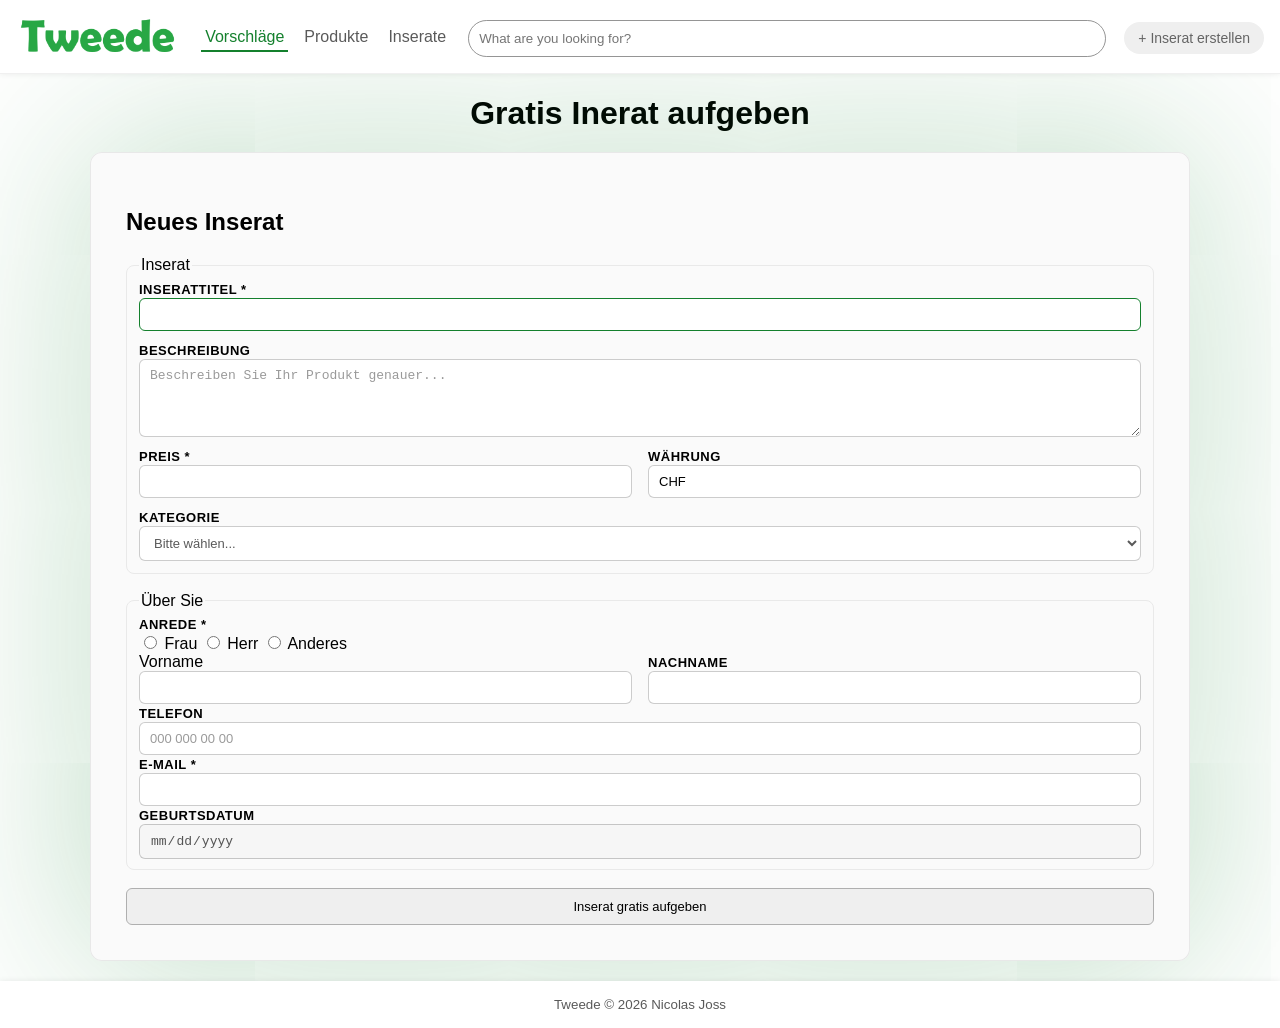
==== erstellen.html @ 3633fc30 "Add files via upload" ====
<!DOCTYPE html>
<html lang="de">

<head>
    <meta charset="UTF-8">
    <meta name="viewport" content="width=device-width, initial-scale=1.0">
    <meta name="description" content="Finde alles was du brauchst auf Tweede!">
    <meta name="author" content="Nicolas Joss">
    <link rel="icon" type="image/x-icon" href="assets/images/branding/TweedeFavicon3.png">

    <title>Tweede - Alles was du brauchst</title>
    <link rel="stylesheet" href="newstyle.css">
</head>

<body>
    <header>
        <a href="/"><img src="assets/images/branding/Tweede3.png" alt="logo" class="logo"></a>
        <nav class="page-selector">
            <ul>
                <li><a href="/" class="sel-under">Vorschläge</a></li>
                <li><a href="produkte.html" class="">Produkte</a></li>
                <li><a href="inserate.html" class="">Inserate</a></li>
            </ul>
        </nav>
        <input type="search" placeholder="What are you looking for?" id="searchbar" class="searchbar" required>
        <a href="erstellen.html"><button class="mainbutton btn2" id="create">+ Inserat erstellen</button></a>
    </header>

    <main style="justify-content: center; align-items: center;">
        <h1 class="create-title1">Gratis Inerat aufgeben</h1>
        <section class="create-form">
            <h2>Neues Inserat</h2>
            <form method="post" action="https://gibm.becknet.ch/formular/formular.php">
                <fieldset class="filter-group">
                    <legend>Inserat</legend>
                    <div>
                        <label for="titel" class="filter-title">Inserattitel *</label>
                        <br>
                        <input class="field-input" type="text" id="titel" name="titel" minlength="4" maxlength="50"
                            required autofocus>
                    </div>
                    <div>
                        <label for="beschreibung" class="filter-title">Beschreibung</label><br>
                        <textarea class="field-input" id="beschreibung" name="beschreibung" rows="4"
                            placeholder="Beschreiben Sie Ihr Produkt genauer..."></textarea>
                    </div>
                    <div style="display: flex; flex-direction: row; gap: 16px;">
                        <div style="width: 100%;">
                            <label for="preis" class="filter-title">Preis *</label>
                            <br>
                            <input class="field-input" type="number" name="preis" id="preis" max="10000" min="0"
                                step="0.01" required>
                        </div>
                        <div style="width: 100%;">
                            <label for="waehrung" class="filter-title">Währung</label>
                            <br>
                            <input class="field-input" type="text" id="waehrung" name="waehrung" value="CHF" readonly
                                size="5">
                        </div>
                    </div>


                    <div>
                        <label for="kategorie-auswahl" class="filter-title">Kategorie</label>
                        <select class="dropdown-select" name="kategorie" id="kategorie-auswahl">
                            <option value="">Bitte wählen...</option>
                            <option value="haushalt">Haushalt</option>
                            <option value="elektronik">Elektronik</option>
                            <option value="kleidung">Kleidung</option>
                        </select>
                    </div>
                </fieldset>
                <fieldset>
                    <legend>Über Sie</legend>
                    <div>
                        <label class="filter-title">Anrede *</label>
                        <br>
                        <input type="radio" name="anrede" id="frau" value="Frau" required>
                        <label for="frau">Frau</label>
                        <input type="radio" name="anrede" id="herr" value="Herr" required>
                        <label for="herr">Herr</label>
                        <input type="radio" name="anrede" id="anderes" value="Anderes" required>
                        <label for="anderes">Anderes</label>
                    </div>
                    <div style="display: flex; flex-direction: row; gap: 16px;">
                        <div style="width: 100%;">
                            <label for="vorname">Vorname</label>
                            <br>
                            <input class="field-input" type="text" id="vorname" name="vorname">
                        </div>
                        <div style="width: 100%;">
                            <label for="nachname" class="filter-title">Nachname</label>
                            <br>
                            <input class="field-input" type="text" id="nachname" name="nachname">
                        </div>
                    </div>
                    <div>
                        <label for="telefon" class="filter-title">Telefon</label>
                        <br>
                        <input class="field-input" type="tel" id="telefon" name="telefon"
                            pattern="07[5-9]\s\d{3}\s\d{2}\s\d{2}" placeholder="000 000 00 00" size="15">
                    </div>
                    <div>
                        <label for="mail" class="filter-title">E-Mail *</label>
                        <br>
                        <input class="field-input" type="email" id="mail" name="mail" required>
                    </div>
                    <div>
                        <label for="geburtsdatum" class="filter-title">Geburtsdatum</label>
                        <br>
                        <input class="field-input" type="date" id="geburtsdatum" name="geburtsdatum" disabled>
                    </div>
                </fieldset>

                <button class="filter-btn" type="submit">Inserat gratis aufgeben</button>
            </form>

        </section>
    </main>

    <footer>
        <small>Tweede © 2026 Nicolas Joss</small>
    </footer>
</body>

</html>
---- newstyle.css ----
:root {
    /*--main-color: #28a745;*/
    --main-color: #14802d; /* Für Barrierefreiheit dünkler */
    --main-color-transparent: rgb(from var(--main-color) r g b / 0.75);
    --textcolor1: rgba(0, 0, 0, 0.651);
    --textcolor2: rgba(0, 0, 0, 0.801);
    --element1-bg: #f7f7f7a9;
    --element1-bord: 1px solid rgba(0, 0, 0, 0.075);
    --header-height: 74px;
    --border-rad: 100px;
    --content-padding: 20px;
    font-family: 'Segoe UI', Tahoma, Geneva, Verdana, sans-serif;
}

* {
    box-sizing: border-box;
}


html,
body {
    display: flex;
    flex-direction: column;
    margin: 0;
    height: 100%;
}

button {
    cursor: pointer;
    white-space: nowrap;
}

section {
    padding: 20px;
}

/* Website Structure */


header {
    height: var(--header-height);
    position: fixed;
    top: 0;
    left: 0;
    right: 0;

    border-bottom: 1px solid rgba(0, 0, 0, 0.06);
    background-color: rgba(255, 255, 255, 0.95);
    backdrop-filter: blur(12px);
    box-shadow: 0 0 6px rgba(0, 0, 0, 0.075);

    padding: 16px;
    align-items: center;

    column-gap: 18px;
    row-gap: 12px;

    z-index: 100;

    display: grid;
    /* display zu grid ändern */
    grid-template-columns: fit-content(100px) fit-content(100px) 1fr fit-content(80px);
    /* die vier spalten */
    grid-template-areas:
        /* Die Bereiche festlegen */
        "logo nav search create";


    .logo {
        height: 40px;
        padding: 2px 8px 2px 4px;
        grid-area: logo;
    }

    .page-selector {
        display: flex;
        height: fit-content;
        width: fit-content;
        margin: 0;
        padding: 0;
        gap: 12px;

        grid-area: nav;

        ul {
            list-style: none;
            margin: 0;
            padding: 0;
            display: flex;
            gap: 12px;
        }

        a {
            display: flex;
            white-space: nowrap;

            text-decoration: none;
            padding: 4px;
            color: var(--textcolor1);
            font-weight: 500;
        }

        .sel-under {
            border-bottom: 2px solid var(--main-color);
            color: var(--main-color) !important;
        }
    }


    .searchbar {
        height: fit-content;
        width: 100%;
        padding: 10px;
        border-radius: var(--border-rad);
        border: 1px solid rgba(94, 94, 94, 0.658);
        outline: none;
        transition: border-color 0.2s ease;
        background: transparent;

        grid-area: search;

        &:focus {
            border-color: var(--main-color);
            box-shadow: 0 0 0 1px var(--main-color);
        }
    }

}




main {
    display: flex;
    flex-direction: column;
    margin-top: var(--header-height);
    flex: 1 0 auto;


    .sugg-sec {
        display: flex;
        flex-direction: column;
        gap: 10px;

        h2 {
            font-size: 24px;
            font-weight: 500;
            color: var(--text2);
            margin: 0;
        }

        .sug-ins-carou {
            display: flex;
            flex-direction: row;
            width: 100%;
            overflow-x: auto;
            gap: 18px;


            .sug-ins-card {
                display: flex;
                flex-direction: column;
                width: fit-content;
                height: fit-content;
                flex: 0 0 auto;
                border-radius: 10px;
                overflow: hidden;
                /*box-shadow: 0 0 16px rgba(0, 0, 0, 0.144);*/
                /*border: 1px solid rgba(0, 0, 0, 0.116);*/
                cursor: pointer;

                .sug-ins-image {
                    width: clamp(285px, 24vw, 440px);
                    aspect-ratio: 16 / 8;
                    object-fit: cover;
                    border-radius: 10px;
                }

                .ins-text {
                    display: flex;
                    justify-content: space-between;
                }


            }
        }

        .sug-prd-carou {
            display: flex;
            flex-direction: row;
            width: 100%;
            overflow-x: auto;
            gap: 18px;
            overflow-y: visible;


            .sug-prd-card {
                display: flex;
                flex-direction: column;
                width: 260px;
                height: fit-content;
                flex: 0 0 auto;
                border-radius: 6px;
                cursor: pointer;
                align-items: center;
                padding: 10px;
                box-shadow: 0 0 6px rgba(0, 0, 0, 0.144);
                border: 1px solid rgba(0, 0, 0, 0.2);

                &:hover {
                    background-color: rgba(0, 0, 0, 0.04);
                }

                &:hover img {
                    transform: scale(1.1);
                }

                .sug-prd-image {
                    width: 100%;
                    height: 200px;
                    max-height: 100%;
                    padding: 30px;
                    object-fit: contain;
                    border-radius: 10px;
                    transition: 0.2s;
                }

                .prd-info {
                    display: flex;
                    flex-direction: row;
                    height: fit-content;
                    padding: 8px;
                    width: 100%;

                    .prd-text {
                        display: flex;
                        flex-direction: column;
                        width: 100%;
                        font-size: 18px;
                        font-weight: 600;

                        em {
                            font-size: 15px;
                            color: var(--text1);
                            font-weight: 400;
                        }
                    }
                }
            }
        }
    }



    .prd-grid {
        display: grid;
        grid-template-columns: repeat(auto-fill, minmax(240px, 1fr));
        gap: 20px;
        padding: 20px;
        width: 100%;


        .prd-card {
            display: flex;
            flex-direction: column;
            width: 100%;
            height: 100%;
            flex: 0 0 auto;
            align-items: center;
            border-radius: 6px;
            padding: 10px;
            box-shadow: 0 0 6px rgba(0, 0, 0, 0.1);
            border: 1px solid rgba(0, 0, 0, 0.2);
            cursor: pointer;

            &:hover {
                background-color: rgba(0, 0, 0, 0.04);
            }

            &:hover img {
                transform: scale(1.1);
            }

            .prd-image {
                width: 100%;
                height: 180px;
                max-height: 100%;
                padding: 30px;
                object-fit: contain;
                border-radius: 10px;
                transition: 0.2s;
            }


            .prd-info {
                display: flex;
                flex-direction: row;
                height: fit-content;
                padding: 8px;
                width: 100%;

                .prd-text {
                    display: flex;
                    flex-direction: column;
                    width: 100%;
                    font-size: 18px;

                    em {
                        font-size: 15px;
                        color: var(--text1);
                    }
                }
            }

        }
    }



    .ins-grid {
        display: grid !important;
        grid-template-columns: repeat(auto-fill, minmax(270px, 1fr));
        gap: 20px;
        padding: 0;
        width: 100%;
        height: fit-content;
        flex: 1;


        h2 {
            font-size: 24px;
            font-weight: 500;
            color: var(--text2);
            margin: 0;
        }


        .ins-card {
            display: flex;
            flex-direction: column;
            width: 100%;
            height: 100%;
            flex: 0 0 auto;
            border-radius: 10px;
            overflow: hidden;
            /*box-shadow: 0 0 16px rgba(0, 0, 0, 0.144);*/
            /*border: 1px solid rgba(0, 0, 0, 0.116);*/

            cursor: pointer;


            img {
                width: 100%;
                aspect-ratio: 16 / 8;
                object-fit: cover;
                border-radius: 10px;
            }

            .ins-info {
                padding: 4px;
                display: flex;
                flex-direction: row;

                .ins-text {
                    display: flex;
                    flex-direction: column;
                    justify-content: space-between;
                    width: 100%;
                    font-size: 18px;

                    strong {
                        font-size: 22px;
                        font-weight: 500;
                    }
                }
            }
        }

    }


    .create-title1 {text-align: center; margin-bottom: 0;}

    .create-form {
        padding: 35px;
        margin: 20px;
        width: 100%;
        max-width: 1100px;
        background: var(--element1-bg);
        box-shadow: 0 0 200px rgb(from var(--main-color) r g b / 0.3);
        border-radius: 12px;
        border: var(--element1-bord);

        form {
            display: flex;
            flex-direction: column;
            gap: 18px;

            fieldset {
                margin: 0;
                border-radius: 8px;
                border: 1px solid rgb(233, 233, 233);
            }

            .filter-btn {
                border: 1px solid rgb(175, 175, 175);
                
                &:hover {
                    background-color: var(--main-color);
                    border: 1px solid transparent;
                    color: white;
                }
            }
        }
    }




}


a {
    text-decoration: none;
    color: unset;
}


footer {
    display: flex;
    padding: 16px;
    box-shadow: 0 0 6px rgba(0, 0, 0, 0.075);
    color: var(--textcolor1);
    align-items: center;
    justify-content: center;
    z-index: 100;
    background-color: white;
}





/* BUTTONS */

.mainbutton {
    display: flex;
    white-space: nowrap;
    /*verhindet zeilenumbruch*/

    border: none;
    padding: 8px 14px 8px 14px;
    height: fit-content;
    width: fit-content;
}

.btn1 {
    background-color: var(--main-color);
    color: white;
    border-radius: 6px;
    font-size: 14px;

    &:hover {
        background-color: var(--main-color-transparent);
    }
}

.btn2 {
    color: rgba(0, 0, 0, 0.582);
    border-radius: var(--border-rad);
    font-size: 14px;

    &:hover {
        background-color: var(--main-color);
        color: white;
    }
}





/* ELEMENTS BY ID */


#video-player-betrug {
    border-radius: 8px;
    max-width: 100%;
}

#create {
    grid-area: create;
}






/* BREAKPOINTS */

@media (max-width: 1000px) {

    :root {
        --header-height: 130px !important;
    }

    header {

        grid-template-columns: fit-content(100px) fit-content(100px) 1fr fit-content(80px);
        /* die drei spalten */
        grid-template-rows: fit-content(50px) fit-content(50px);
        grid-template-areas:
            /* Die Bereiche festlegen */
            "logo nav nav create"
            "search search search search";
    }
}

@media (max-width: 650px) {

    :root {
        --header-height: 180px !important;
    }

    header {
        grid-template-columns: 1fr fit-content(100px);
        grid-template-rows: fit-content(50px) fit-content(50px);
        grid-template-areas:
            /* Die Bereiche festlegen */
            "logo create"
            "nav nav"
            "search search";

        nav {
            width: 100% !important;

            ul {
                width: 100% !important;
                justify-content: space-evenly;
                gap: 0 !important;

                li {
                    display: flex;
                    width: 100% !important;
                    justify-content: center;

                    a {
                        width: 100%;
                        justify-content: center;
                    }
                }
            }
        }

        #create {
            font-size: smaller;
            padding: 8px 11px;
        }

        .logo {
            height: 36px;
        }

    }

    .cat-filter-sec {
        max-width: 100% !important;
        display: grid !important;
        grid-template-columns: repeat(auto-fit, minmax(140px, 1fr)) !important;
    }

    .content-layout-1 {
        grid-template-columns: 100% !important;
        grid-template-rows: 1fr fit-content(100px);
        grid-template-areas:
            "filter-panel"
            "grid";

        .ins-grid {
            width: 100% !important;
            grid-area: grid;
        }

        aside {
            width: 100% !important;
            left: 5px;
            right: 5px;
            grid-area: filter-panel;
            position: static !important;

            form {
                display: flex;
                flex-direction: row;
                gap: 12px;
                overflow-x: scroll;

                .filter-group {
                    width: fit-content;
                    min-width: 160px;
                    border-bottom: none;
                }
            }
        }
    }
}









/* Aside Filter Panel */


/*filter tags*/

.cat-filter-sec {
    display: flex;
    gap: 8px;
    padding-bottom: 0;
}

.tag-checkbox {
    position: absolute;
    opacity: 0;
    width: 0;
    height: 0;
}

.filter-tag {
    display: inline-flex;
    align-items: center;
    justify-content: center;
    gap: 8px;
    padding: 8px 14px;
    border: 1px solid #ccc;
    border-radius: 20px;
    /* Macht das Tag rund */
    background-color: #f5f5f5;
    cursor: pointer;
    font-size: 14px;
    text-align: center;
    user-select: none;
    transition: all 0.2s ease;

    .remove-x {
        /* 3. Das "X" im normalen Zustand verstecken */
        display: none;
        font-weight: bold;
    }

    &:has(.tag-checkbox:checked) {
        /* Wenn die Checkbox aktiv ist -> Hintergrund färben */
        background-color: var(--main-color);
        color: white;
        border-color: var(--main-color);
    }

    .tag-checkbox:checked~.remove-x {
        /* Wenn die Checkbox aktiv ist -> das "X" einblenden */
        display: inline-block;
    }

    &:hover {
        border-color: #aaa;
    }

    .filter-tag:has(.tag-checkbox:checked):hover {
        background-color: var(--main-color-dark);
    }
}


/* Filter Panel */

.content-layout-1 {
    display: grid !important;
    grid-template-columns: 1fr fit-content(100px);
    gap: 20px;
    padding: var(--content-padding) 30px;

    aside {
        position: sticky;
        top: calc(var(--header-height) + var(--content-padding));
        height: fit-content;
        width: 300px;
        padding: 20px;
        background-color: var(--element1-bg);
        border: var(--element1-bord);
        border-radius: 8px;
        z-index: 1;
    }
}

.content-layout-1 aside h3 {
    font-size: 20px;
    font-weight: 600;
    color: var(--text2);
    margin: 0 0 16px 0;
}

.filter-group {
    display: flex;
    flex-direction: column;
    gap: 10px;
    margin-bottom: 12px;
    padding-bottom: 12px;
    border-bottom: 1px solid rgba(0, 0, 0, 0.1);
}


.filter-title {
    font-size: 13px;
    font-weight: 600;
    color: var(--text2);
    text-transform: uppercase;
    letter-spacing: 0.5px;
}


.field-input {
    display: flex;
    gap: 8px;
    flex: 1;
    padding: 8px 10px;
    border: 1px solid rgba(0, 0, 0, 0.2);
    border-radius: 6px;
    font-size: 13px;
    outline: none;
    transition: border-color 0.2s ease;
    width: 100%;
    max-width: 100%;

    &:focus {
        border-color: var(--main-color);
    }
}

.field-input::placeholder {
    color: rgba(0, 0, 0, 0.4);
}

.field-inputs {
    display: flex;
    flex-direction: row;
    gap: 8px;
}

.filter-options {
    display: flex;
    flex-direction: column;
    gap: 8px;
    width: 100%;
}

.filter-checkbox-label {
    display: flex;
    align-items: center;
    gap: 8px;
    cursor: pointer;
    user-select: none;
    font-size: 14px;
    color: var(--textcolor1);
    transition: color 0.2s ease;

    &:hover {
        color: var(--text2);
    }
}

.filter-checkbox {
    width: 18px;
    height: 18px;
    cursor: pointer;
    accent-color: var(--main-color);
}

.dropdown-select {
    padding: 8px 10px;
    border: 1px solid rgba(0, 0, 0, 0.2);
    border-radius: 6px;
    font-size: 13px;
    background-color: white;
    color: var(--textcolor1);
    cursor: pointer;
    outline: none;
    transition: border-color 0.2s ease;
    width: 100%;

    &:focus {
        border-color: var(--main-color);
    }
}

.filter-btn-parent {
    display: flex;
    flex-direction: column;
    gap: 6px;
}

.filter-btn {
    width: 100%;
    padding: 10px;

    border-radius: 6px;
    font-size: 13px;
    font-weight: 500;
    cursor: pointer;
    transition: all 0.2s ease;
}

.filter-reset {
    background-color: white;
    color: var(--textcolor1);
    border: 1px solid var(--textcolor1);

    &:hover {
        background-color: var(--element1-bg);
        color: var(--text2);
    }
}

.filter-apply {
    background-color: white;
    color: var(--main-color);
    border: 1px solid var(--main-color);

    &:hover {
        background-color: var(--main-color);
        color: white;
    }
}
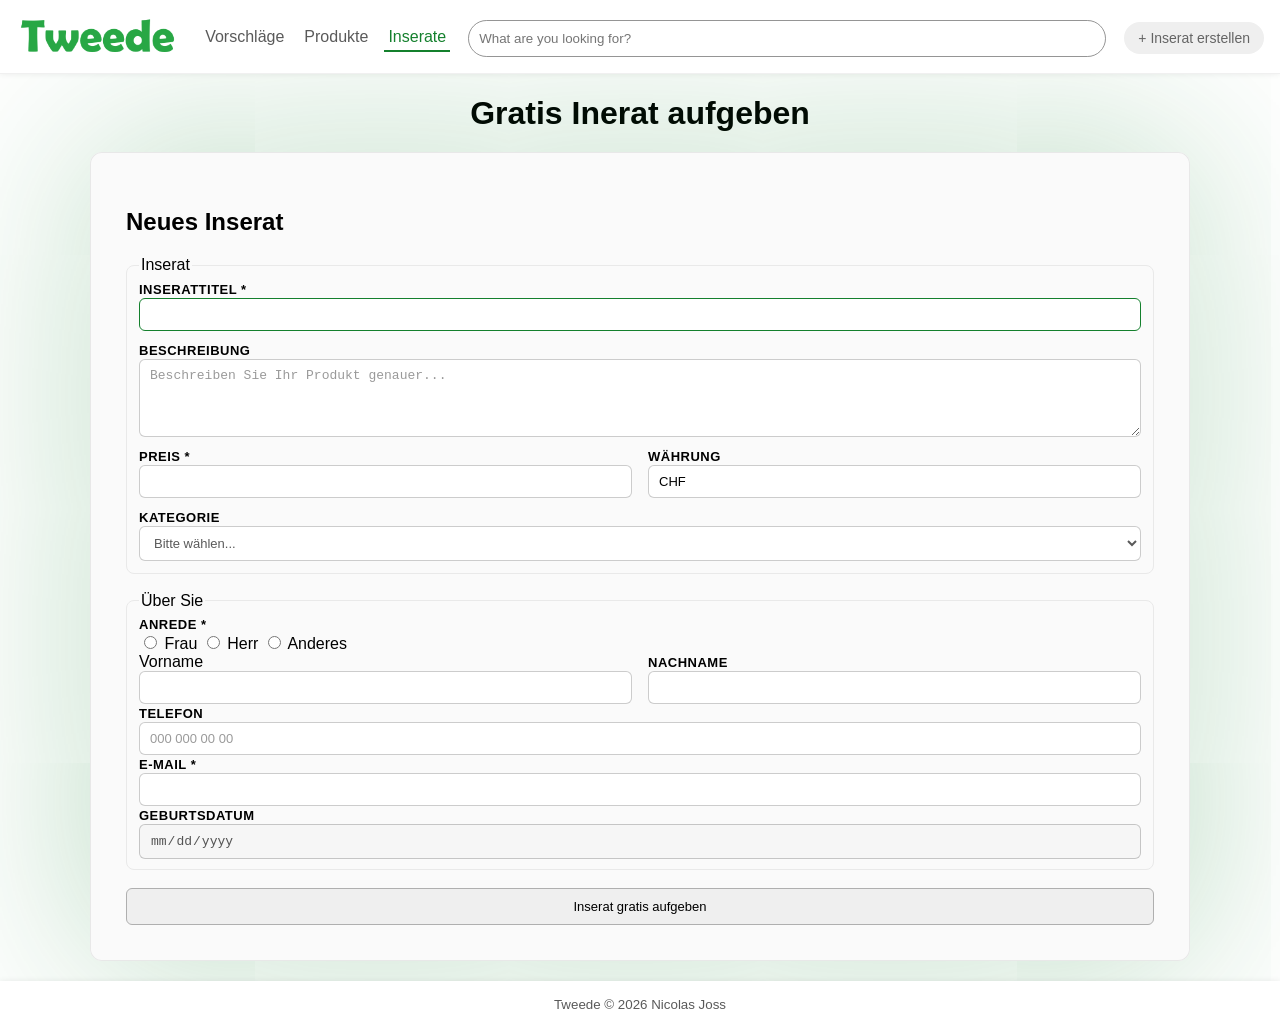
==== commit 5551fda5: "Initial commit" ====
--- a/erstellen.html
+++ b/erstellen.html
@@ -17,9 +17,9 @@
         <a href="/"><img src="assets/images/branding/Tweede3.png" alt="logo" class="logo"></a>
         <nav class="page-selector">
             <ul>
-                <li><a href="/" class="sel-under">Vorschläge</a></li>
+                <li><a href="/" class="">Vorschläge</a></li>
                 <li><a href="produkte.html" class="">Produkte</a></li>
-                <li><a href="inserate.html" class="">Inserate</a></li>
+                <li><a href="inserate.html" class="sel-under">Inserate</a></li>
             </ul>
         </nav>
         <input type="search" placeholder="What are you looking for?" id="searchbar" class="searchbar" required>
--- a/newstyle.css
+++ b/newstyle.css
@@ -1,836 +1,840 @@
-:root {
-    /*--main-color: #28a745;*/
-    --main-color: #14802d; /* Für Barrierefreiheit dünkler */
-    --main-color-transparent: rgb(from var(--main-color) r g b / 0.75);
-    --textcolor1: rgba(0, 0, 0, 0.651);
-    --textcolor2: rgba(0, 0, 0, 0.801);
-    --element1-bg: #f7f7f7a9;
-    --element1-bord: 1px solid rgba(0, 0, 0, 0.075);
-    --header-height: 74px;
-    --border-rad: 100px;
-    --content-padding: 20px;
-    font-family: 'Segoe UI', Tahoma, Geneva, Verdana, sans-serif;
-}
-
-* {
-    box-sizing: border-box;
-}
-
-
-html,
-body {
-    display: flex;
-    flex-direction: column;
-    margin: 0;
-    height: 100%;
-}
-
-button {
-    cursor: pointer;
-    white-space: nowrap;
-}
-
-section {
-    padding: 20px;
-}
-
-/* Website Structure */
-
-
-header {
-    height: var(--header-height);
-    position: fixed;
-    top: 0;
-    left: 0;
-    right: 0;
-
-    border-bottom: 1px solid rgba(0, 0, 0, 0.06);
-    background-color: rgba(255, 255, 255, 0.95);
-    backdrop-filter: blur(12px);
-    box-shadow: 0 0 6px rgba(0, 0, 0, 0.075);
-
-    padding: 16px;
-    align-items: center;
-
-    column-gap: 18px;
-    row-gap: 12px;
-
-    z-index: 100;
-
-    display: grid;
-    /* display zu grid ändern */
-    grid-template-columns: fit-content(100px) fit-content(100px) 1fr fit-content(80px);
-    /* die vier spalten */
-    grid-template-areas:
-        /* Die Bereiche festlegen */
-        "logo nav search create";
-
-
-    .logo {
-        height: 40px;
-        padding: 2px 8px 2px 4px;
-        grid-area: logo;
-    }
-
-    .page-selector {
-        display: flex;
-        height: fit-content;
-        width: fit-content;
-        margin: 0;
-        padding: 0;
-        gap: 12px;
-
-        grid-area: nav;
-
-        ul {
-            list-style: none;
-            margin: 0;
-            padding: 0;
-            display: flex;
-            gap: 12px;
-        }
-
-        a {
-            display: flex;
-            white-space: nowrap;
-
-            text-decoration: none;
-            padding: 4px;
-            color: var(--textcolor1);
-            font-weight: 500;
-        }
-
-        .sel-under {
-            border-bottom: 2px solid var(--main-color);
-            color: var(--main-color) !important;
-        }
-    }
-
-
-    .searchbar {
-        height: fit-content;
-        width: 100%;
-        padding: 10px;
-        border-radius: var(--border-rad);
-        border: 1px solid rgba(94, 94, 94, 0.658);
-        outline: none;
-        transition: border-color 0.2s ease;
-        background: transparent;
-
-        grid-area: search;
-
-        &:focus {
-            border-color: var(--main-color);
-            box-shadow: 0 0 0 1px var(--main-color);
-        }
-    }
-
-}
-
-
-
-
-main {
-    display: flex;
-    flex-direction: column;
-    margin-top: var(--header-height);
-    flex: 1 0 auto;
-
-
-    .sugg-sec {
-        display: flex;
-        flex-direction: column;
-        gap: 10px;
-
-        h2 {
-            font-size: 24px;
-            font-weight: 500;
-            color: var(--text2);
-            margin: 0;
-        }
-
-        .sug-ins-carou {
-            display: flex;
-            flex-direction: row;
-            width: 100%;
-            overflow-x: auto;
-            gap: 18px;
-
-
-            .sug-ins-card {
-                display: flex;
-                flex-direction: column;
-                width: fit-content;
-                height: fit-content;
-                flex: 0 0 auto;
-                border-radius: 10px;
-                overflow: hidden;
-                /*box-shadow: 0 0 16px rgba(0, 0, 0, 0.144);*/
-                /*border: 1px solid rgba(0, 0, 0, 0.116);*/
-                cursor: pointer;
-
-                .sug-ins-image {
-                    width: clamp(285px, 24vw, 440px);
-                    aspect-ratio: 16 / 8;
-                    object-fit: cover;
-                    border-radius: 10px;
-                }
-
-                .ins-text {
-                    display: flex;
-                    justify-content: space-between;
-                }
-
-
-            }
-        }
-
-        .sug-prd-carou {
-            display: flex;
-            flex-direction: row;
-            width: 100%;
-            overflow-x: auto;
-            gap: 18px;
-            overflow-y: visible;
-
-
-            .sug-prd-card {
-                display: flex;
-                flex-direction: column;
-                width: 260px;
-                height: fit-content;
-                flex: 0 0 auto;
-                border-radius: 6px;
-                cursor: pointer;
-                align-items: center;
-                padding: 10px;
-                box-shadow: 0 0 6px rgba(0, 0, 0, 0.144);
-                border: 1px solid rgba(0, 0, 0, 0.2);
-
-                &:hover {
-                    background-color: rgba(0, 0, 0, 0.04);
-                }
-
-                &:hover img {
-                    transform: scale(1.1);
-                }
-
-                .sug-prd-image {
-                    width: 100%;
-                    height: 200px;
-                    max-height: 100%;
-                    padding: 30px;
-                    object-fit: contain;
-                    border-radius: 10px;
-                    transition: 0.2s;
-                }
-
-                .prd-info {
-                    display: flex;
-                    flex-direction: row;
-                    height: fit-content;
-                    padding: 8px;
-                    width: 100%;
-
-                    .prd-text {
-                        display: flex;
-                        flex-direction: column;
-                        width: 100%;
-                        font-size: 18px;
-                        font-weight: 600;
-
-                        em {
-                            font-size: 15px;
-                            color: var(--text1);
-                            font-weight: 400;
-                        }
-                    }
-                }
-            }
-        }
-    }
-
-
-
-    .prd-grid {
-        display: grid;
-        grid-template-columns: repeat(auto-fill, minmax(240px, 1fr));
-        gap: 20px;
-        padding: 20px;
-        width: 100%;
-
-
-        .prd-card {
-            display: flex;
-            flex-direction: column;
-            width: 100%;
-            height: 100%;
-            flex: 0 0 auto;
-            align-items: center;
-            border-radius: 6px;
-            padding: 10px;
-            box-shadow: 0 0 6px rgba(0, 0, 0, 0.1);
-            border: 1px solid rgba(0, 0, 0, 0.2);
-            cursor: pointer;
-
-            &:hover {
-                background-color: rgba(0, 0, 0, 0.04);
-            }
-
-            &:hover img {
-                transform: scale(1.1);
-            }
-
-            .prd-image {
-                width: 100%;
-                height: 180px;
-                max-height: 100%;
-                padding: 30px;
-                object-fit: contain;
-                border-radius: 10px;
-                transition: 0.2s;
-            }
-
-
-            .prd-info {
-                display: flex;
-                flex-direction: row;
-                height: fit-content;
-                padding: 8px;
-                width: 100%;
-
-                .prd-text {
-                    display: flex;
-                    flex-direction: column;
-                    width: 100%;
-                    font-size: 18px;
-
-                    em {
-                        font-size: 15px;
-                        color: var(--text1);
-                    }
-                }
-            }
-
-        }
-    }
-
-
-
-    .ins-grid {
-        display: grid !important;
-        grid-template-columns: repeat(auto-fill, minmax(270px, 1fr));
-        gap: 20px;
-        padding: 0;
-        width: 100%;
-        height: fit-content;
-        flex: 1;
-
-
-        h2 {
-            font-size: 24px;
-            font-weight: 500;
-            color: var(--text2);
-            margin: 0;
-        }
-
-
-        .ins-card {
-            display: flex;
-            flex-direction: column;
-            width: 100%;
-            height: 100%;
-            flex: 0 0 auto;
-            border-radius: 10px;
-            overflow: hidden;
-            /*box-shadow: 0 0 16px rgba(0, 0, 0, 0.144);*/
-            /*border: 1px solid rgba(0, 0, 0, 0.116);*/
-
-            cursor: pointer;
-
-
-            img {
-                width: 100%;
-                aspect-ratio: 16 / 8;
-                object-fit: cover;
-                border-radius: 10px;
-            }
-
-            .ins-info {
-                padding: 4px;
-                display: flex;
-                flex-direction: row;
-
-                .ins-text {
-                    display: flex;
-                    flex-direction: column;
-                    justify-content: space-between;
-                    width: 100%;
-                    font-size: 18px;
-
-                    strong {
-                        font-size: 22px;
-                        font-weight: 500;
-                    }
-                }
-            }
-        }
-
-    }
-
-
-    .create-title1 {text-align: center; margin-bottom: 0;}
-
-    .create-form {
-        padding: 35px;
-        margin: 20px;
-        width: 100%;
-        max-width: 1100px;
-        background: var(--element1-bg);
-        box-shadow: 0 0 200px rgb(from var(--main-color) r g b / 0.3);
-        border-radius: 12px;
-        border: var(--element1-bord);
-
-        form {
-            display: flex;
-            flex-direction: column;
-            gap: 18px;
-
-            fieldset {
-                margin: 0;
-                border-radius: 8px;
-                border: 1px solid rgb(233, 233, 233);
-            }
-
-            .filter-btn {
-                border: 1px solid rgb(175, 175, 175);
-                
-                &:hover {
-                    background-color: var(--main-color);
-                    border: 1px solid transparent;
-                    color: white;
-                }
-            }
-        }
-    }
-
-
-
-
-}
-
-
-a {
-    text-decoration: none;
-    color: unset;
-}
-
-
-footer {
-    display: flex;
-    padding: 16px;
-    box-shadow: 0 0 6px rgba(0, 0, 0, 0.075);
-    color: var(--textcolor1);
-    align-items: center;
-    justify-content: center;
-    z-index: 100;
-    background-color: white;
-}
-
-
-
-
-
-/* BUTTONS */
-
-.mainbutton {
-    display: flex;
-    white-space: nowrap;
-    /*verhindet zeilenumbruch*/
-
-    border: none;
-    padding: 8px 14px 8px 14px;
-    height: fit-content;
-    width: fit-content;
-}
-
-.btn1 {
-    background-color: var(--main-color);
-    color: white;
-    border-radius: 6px;
-    font-size: 14px;
-
-    &:hover {
-        background-color: var(--main-color-transparent);
-    }
-}
-
-.btn2 {
-    color: rgba(0, 0, 0, 0.582);
-    border-radius: var(--border-rad);
-    font-size: 14px;
-
-    &:hover {
-        background-color: var(--main-color);
-        color: white;
-    }
-}
-
-
-
-
-
-/* ELEMENTS BY ID */
-
-
-#video-player-betrug {
-    border-radius: 8px;
-    max-width: 100%;
-}
-
-#create {
-    grid-area: create;
-}
-
-
-
-
-
-
-/* BREAKPOINTS */
-
-@media (max-width: 1000px) {
-
-    :root {
-        --header-height: 130px !important;
-    }
-
-    header {
-
-        grid-template-columns: fit-content(100px) fit-content(100px) 1fr fit-content(80px);
-        /* die drei spalten */
-        grid-template-rows: fit-content(50px) fit-content(50px);
-        grid-template-areas:
-            /* Die Bereiche festlegen */
-            "logo nav nav create"
-            "search search search search";
-    }
-}
-
-@media (max-width: 650px) {
-
-    :root {
-        --header-height: 180px !important;
-    }
-
-    header {
-        grid-template-columns: 1fr fit-content(100px);
-        grid-template-rows: fit-content(50px) fit-content(50px);
-        grid-template-areas:
-            /* Die Bereiche festlegen */
-            "logo create"
-            "nav nav"
-            "search search";
-
-        nav {
-            width: 100% !important;
-
-            ul {
-                width: 100% !important;
-                justify-content: space-evenly;
-                gap: 0 !important;
-
-                li {
-                    display: flex;
-                    width: 100% !important;
-                    justify-content: center;
-
-                    a {
-                        width: 100%;
-                        justify-content: center;
-                    }
-                }
-            }
-        }
-
-        #create {
-            font-size: smaller;
-            padding: 8px 11px;
-        }
-
-        .logo {
-            height: 36px;
-        }
-
-    }
-
-    .cat-filter-sec {
-        max-width: 100% !important;
-        display: grid !important;
-        grid-template-columns: repeat(auto-fit, minmax(140px, 1fr)) !important;
-    }
-
-    .content-layout-1 {
-        grid-template-columns: 100% !important;
-        grid-template-rows: 1fr fit-content(100px);
-        grid-template-areas:
-            "filter-panel"
-            "grid";
-
-        .ins-grid {
-            width: 100% !important;
-            grid-area: grid;
-        }
-
-        aside {
-            width: 100% !important;
-            left: 5px;
-            right: 5px;
-            grid-area: filter-panel;
-            position: static !important;
-
-            form {
-                display: flex;
-                flex-direction: row;
-                gap: 12px;
-                overflow-x: scroll;
-
-                .filter-group {
-                    width: fit-content;
-                    min-width: 160px;
-                    border-bottom: none;
-                }
-            }
-        }
-    }
-}
-
-
-
-
-
-
-
-
-
-/* Aside Filter Panel */
-
-
-/*filter tags*/
-
-.cat-filter-sec {
-    display: flex;
-    gap: 8px;
-    padding-bottom: 0;
-}
-
-.tag-checkbox {
-    position: absolute;
-    opacity: 0;
-    width: 0;
-    height: 0;
-}
-
-.filter-tag {
-    display: inline-flex;
-    align-items: center;
-    justify-content: center;
-    gap: 8px;
-    padding: 8px 14px;
-    border: 1px solid #ccc;
-    border-radius: 20px;
-    /* Macht das Tag rund */
-    background-color: #f5f5f5;
-    cursor: pointer;
-    font-size: 14px;
-    text-align: center;
-    user-select: none;
-    transition: all 0.2s ease;
-
-    .remove-x {
-        /* 3. Das "X" im normalen Zustand verstecken */
-        display: none;
-        font-weight: bold;
-    }
-
-    &:has(.tag-checkbox:checked) {
-        /* Wenn die Checkbox aktiv ist -> Hintergrund färben */
-        background-color: var(--main-color);
-        color: white;
-        border-color: var(--main-color);
-    }
-
-    .tag-checkbox:checked~.remove-x {
-        /* Wenn die Checkbox aktiv ist -> das "X" einblenden */
-        display: inline-block;
-    }
-
-    &:hover {
-        border-color: #aaa;
-    }
-
-    .filter-tag:has(.tag-checkbox:checked):hover {
-        background-color: var(--main-color-dark);
-    }
-}
-
-
-/* Filter Panel */
-
-.content-layout-1 {
-    display: grid !important;
-    grid-template-columns: 1fr fit-content(100px);
-    gap: 20px;
-    padding: var(--content-padding) 30px;
-
-    aside {
-        position: sticky;
-        top: calc(var(--header-height) + var(--content-padding));
-        height: fit-content;
-        width: 300px;
-        padding: 20px;
-        background-color: var(--element1-bg);
-        border: var(--element1-bord);
-        border-radius: 8px;
-        z-index: 1;
-    }
-}
-
-.content-layout-1 aside h3 {
-    font-size: 20px;
-    font-weight: 600;
-    color: var(--text2);
-    margin: 0 0 16px 0;
-}
-
-.filter-group {
-    display: flex;
-    flex-direction: column;
-    gap: 10px;
-    margin-bottom: 12px;
-    padding-bottom: 12px;
-    border-bottom: 1px solid rgba(0, 0, 0, 0.1);
-}
-
-
-.filter-title {
-    font-size: 13px;
-    font-weight: 600;
-    color: var(--text2);
-    text-transform: uppercase;
-    letter-spacing: 0.5px;
-}
-
-
-.field-input {
-    display: flex;
-    gap: 8px;
-    flex: 1;
-    padding: 8px 10px;
-    border: 1px solid rgba(0, 0, 0, 0.2);
-    border-radius: 6px;
-    font-size: 13px;
-    outline: none;
-    transition: border-color 0.2s ease;
-    width: 100%;
-    max-width: 100%;
-
-    &:focus {
-        border-color: var(--main-color);
-    }
-}
-
-.field-input::placeholder {
-    color: rgba(0, 0, 0, 0.4);
-}
-
-.field-inputs {
-    display: flex;
-    flex-direction: row;
-    gap: 8px;
-}
-
-.filter-options {
-    display: flex;
-    flex-direction: column;
-    gap: 8px;
-    width: 100%;
-}
-
-.filter-checkbox-label {
-    display: flex;
-    align-items: center;
-    gap: 8px;
-    cursor: pointer;
-    user-select: none;
-    font-size: 14px;
-    color: var(--textcolor1);
-    transition: color 0.2s ease;
-
-    &:hover {
-        color: var(--text2);
-    }
-}
-
-.filter-checkbox {
-    width: 18px;
-    height: 18px;
-    cursor: pointer;
-    accent-color: var(--main-color);
-}
-
-.dropdown-select {
-    padding: 8px 10px;
-    border: 1px solid rgba(0, 0, 0, 0.2);
-    border-radius: 6px;
-    font-size: 13px;
-    background-color: white;
-    color: var(--textcolor1);
-    cursor: pointer;
-    outline: none;
-    transition: border-color 0.2s ease;
-    width: 100%;
-
-    &:focus {
-        border-color: var(--main-color);
-    }
-}
-
-.filter-btn-parent {
-    display: flex;
-    flex-direction: column;
-    gap: 6px;
-}
-
-.filter-btn {
-    width: 100%;
-    padding: 10px;
-
-    border-radius: 6px;
-    font-size: 13px;
-    font-weight: 500;
-    cursor: pointer;
-    transition: all 0.2s ease;
-}
-
-.filter-reset {
-    background-color: white;
-    color: var(--textcolor1);
-    border: 1px solid var(--textcolor1);
-
-    &:hover {
-        background-color: var(--element1-bg);
-        color: var(--text2);
-    }
-}
-
-.filter-apply {
-    background-color: white;
-    color: var(--main-color);
-    border: 1px solid var(--main-color);
-
-    &:hover {
-        background-color: var(--main-color);
-        color: white;
-    }
+:root {
+    /*--main-color: #28a745;*/
+    --main-color: #14802d; /* Für Barrierefreiheit dünkler */
+    --main-color-transparent: rgb(from var(--main-color) r g b / 0.75);
+    --textcolor1: rgba(0, 0, 0, 0.651);
+    --textcolor2: rgba(0, 0, 0, 0.801);
+    --element1-bg: #f7f7f7a9;
+    --element1-bord: 1px solid rgba(0, 0, 0, 0.075);
+    --header-height: 74px;
+    --border-rad: 100px;
+    --content-padding: 20px;
+    font-family: 'Segoe UI', Tahoma, Geneva, Verdana, sans-serif;
+}
+
+* {
+    box-sizing: border-box;
+}
+
+
+html,
+body {
+    display: flex;
+    flex-direction: column;
+    margin: 0;
+    height: 100%;
+}
+
+button {
+    cursor: pointer;
+    white-space: nowrap;
+}
+
+section {
+    padding: 20px;
+}
+
+/* Website Structure */
+
+
+header {
+    height: var(--header-height);
+    position: fixed;
+    top: 0;
+    left: 0;
+    right: 0;
+
+    border-bottom: 1px solid rgba(0, 0, 0, 0.06);
+    background-color: rgba(255, 255, 255, 0.95);
+    backdrop-filter: blur(12px);
+    box-shadow: 0 0 6px rgba(0, 0, 0, 0.075);
+
+    padding: 16px;
+    align-items: center;
+
+    column-gap: 18px;
+    row-gap: 12px;
+
+    z-index: 100;
+
+    display: grid;
+    /* display zu grid ändern */
+    grid-template-columns: fit-content(100px) fit-content(100px) 1fr fit-content(80px);
+    /* die vier spalten */
+    grid-template-areas:
+        /* Die Bereiche festlegen */
+        "logo nav search create";
+
+
+    .logo {
+        height: 40px;
+        padding: 2px 8px 2px 4px;
+        grid-area: logo;
+    }
+
+    .page-selector {
+        display: flex;
+        height: fit-content;
+        width: fit-content;
+        margin: 0;
+        padding: 0;
+        gap: 12px;
+
+        grid-area: nav;
+
+        ul {
+            list-style: none;
+            margin: 0;
+            padding: 0;
+            display: flex;
+            gap: 12px;
+        }
+
+        a {
+            display: flex;
+            white-space: nowrap;
+
+            text-decoration: none;
+            padding: 4px;
+            color: var(--textcolor1);
+            font-weight: 500;
+        }
+
+        .sel-under {
+            border-bottom: 2px solid var(--main-color);
+            color: var(--main-color) !important;
+        }
+    }
+
+
+    .searchbar {
+        height: fit-content;
+        width: 100%;
+        padding: 10px;
+        border-radius: var(--border-rad);
+        border: 1px solid rgba(94, 94, 94, 0.658);
+        outline: none;
+        transition: border-color 0.2s ease;
+        background: transparent;
+
+        grid-area: search;
+
+        &:focus {
+            border-color: var(--main-color);
+            box-shadow: 0 0 0 1px var(--main-color);
+        }
+    }
+
+}
+
+
+
+
+main {
+    display: flex;
+    flex-direction: column;
+    margin-top: var(--header-height);
+    flex: 1 0 auto;
+
+
+    .sugg-sec {
+        display: flex;
+        flex-direction: column;
+        gap: 10px;
+
+        h2 {
+            font-size: 24px;
+            font-weight: 500;
+            color: var(--text2);
+            margin: 0;
+        }
+
+        .sug-ins-carou {
+            display: flex;
+            flex-direction: row;
+            width: 100%;
+            overflow-x: auto;
+            gap: 18px;
+
+
+            .sug-ins-card {
+                display: flex;
+                flex-direction: column;
+                width: fit-content;
+                height: fit-content;
+                flex: 0 0 auto;
+                border-radius: 10px;
+                overflow: hidden;
+                /*box-shadow: 0 0 16px rgba(0, 0, 0, 0.144);*/
+                /*border: 1px solid rgba(0, 0, 0, 0.116);*/
+                cursor: pointer;
+
+                .sug-ins-image {
+                    width: clamp(285px, 24vw, 440px);
+                    aspect-ratio: 16 / 8;
+                    object-fit: cover;
+                    border-radius: 10px;
+                }
+
+                .ins-text {
+                    display: flex;
+                    justify-content: space-between;
+                }
+
+
+            }
+        }
+
+        .sug-prd-carou {
+            display: flex;
+            flex-direction: row;
+            width: 100%;
+            overflow-x: auto;
+            gap: 18px;
+            overflow-y: visible;
+
+
+            .sug-prd-card {
+                display: flex;
+                flex-direction: column;
+                width: 260px;
+                height: fit-content;
+                flex: 0 0 auto;
+                border-radius: 6px;
+                cursor: pointer;
+                align-items: center;
+                padding: 10px;
+                box-shadow: 0 0 6px rgba(0, 0, 0, 0.144);
+                border: 1px solid rgba(0, 0, 0, 0.2);
+
+                &:hover {
+                    background-color: rgba(0, 0, 0, 0.04);
+                }
+
+                &:hover img {
+                    transform: scale(1.1);
+                }
+
+                .sug-prd-image {
+                    width: 100%;
+                    height: 200px;
+                    max-height: 100%;
+                    padding: 30px;
+                    object-fit: contain;
+                    border-radius: 10px;
+                    transition: 0.2s;
+                }
+
+                .prd-info {
+                    display: flex;
+                    flex-direction: row;
+                    height: fit-content;
+                    padding: 8px;
+                    width: 100%;
+
+                    .prd-text {
+                        display: flex;
+                        flex-direction: column;
+                        width: 100%;
+                        font-size: 18px;
+                        font-weight: 600;
+
+                        em {
+                            font-size: 15px;
+                            color: var(--text1);
+                            font-weight: 400;
+                        }
+                    }
+                }
+            }
+        }
+    }
+
+
+
+    .prd-grid {
+        display: grid;
+        grid-template-columns: repeat(auto-fill, minmax(240px, 1fr));
+        gap: 20px;
+        padding: 20px;
+        width: 100%;
+
+
+        .prd-card {
+            display: flex;
+            flex-direction: column;
+            width: 100%;
+            height: 100%;
+            flex: 0 0 auto;
+            align-items: center;
+            border-radius: 6px;
+            padding: 10px;
+            box-shadow: 0 0 6px rgba(0, 0, 0, 0.1);
+            border: 1px solid rgba(0, 0, 0, 0.2);
+            cursor: pointer;
+
+            &:hover {
+                background-color: rgba(0, 0, 0, 0.04);
+            }
+
+            &:hover img {
+                transform: scale(1.1);
+            }
+
+            .prd-image {
+                width: 100%;
+                height: 180px;
+                max-height: 100%;
+                padding: 30px;
+                object-fit: contain;
+                border-radius: 10px;
+                transition: 0.2s;
+            }
+
+
+            .prd-info {
+                display: flex;
+                flex-direction: row;
+                height: fit-content;
+                padding: 8px;
+                width: 100%;
+
+                .prd-text {
+                    display: flex;
+                    flex-direction: column;
+                    width: 100%;
+                    font-size: 18px;
+
+                    em {
+                        font-size: 15px;
+                        color: var(--text1);
+                    }
+                }
+            }
+
+        }
+    }
+
+
+
+    .ins-grid {
+        display: grid !important;
+        grid-template-columns: repeat(auto-fill, minmax(270px, 1fr));
+        gap: 20px;
+        padding: 0;
+        width: 100%;
+        height: fit-content;
+        flex: 1;
+
+
+        h2 {
+            font-size: 24px;
+            font-weight: 500;
+            color: var(--text2);
+            margin: 0;
+        }
+
+
+        .ins-card {
+            display: flex;
+            flex-direction: column;
+            width: 100%;
+            height: 100%;
+            flex: 0 0 auto;
+            border-radius: 10px;
+            overflow: hidden;
+            /*box-shadow: 0 0 16px rgba(0, 0, 0, 0.144);*/
+            /*border: 1px solid rgba(0, 0, 0, 0.116);*/
+
+            cursor: pointer;
+
+
+            img {
+                width: 100%;
+                aspect-ratio: 16 / 8;
+                object-fit: cover;
+                border-radius: 10px;
+            }
+
+            .ins-info {
+                padding: 4px;
+                display: flex;
+                flex-direction: row;
+
+                .ins-text {
+                    display: flex;
+                    flex-direction: column;
+                    justify-content: space-between;
+                    width: 100%;
+                    font-size: 18px;
+
+                    strong {
+                        font-size: 22px;
+                        font-weight: 500;
+                    }
+                }
+            }
+        }
+
+    }
+
+
+    .create-title1 {text-align: center; margin-bottom: 0;}
+
+    .create-form {
+        padding: 35px;
+        margin: 20px;
+        width: 100%;
+        max-width: 1100px;
+        background: var(--element1-bg);
+        box-shadow: 0 0 200px rgb(from var(--main-color) r g b / 0.3);
+        border-radius: 12px;
+        border: var(--element1-bord);
+
+        form {
+            display: flex;
+            flex-direction: column;
+            gap: 18px;
+
+            fieldset {
+                margin: 0;
+                border-radius: 8px;
+                border: 1px solid rgb(233, 233, 233);
+            }
+
+            .filter-btn {
+                border: 1px solid rgb(175, 175, 175);
+                
+                &:hover {
+                    background-color: var(--main-color);
+                    border: 1px solid transparent;
+                    color: white;
+                }
+            }
+        }
+    }
+
+
+
+
+}
+
+
+a {
+    text-decoration: none;
+    color: unset;
+}
+
+
+footer {
+    display: flex;
+    padding: 16px;
+    box-shadow: 0 0 6px rgba(0, 0, 0, 0.075);
+    color: var(--textcolor1);
+    align-items: center;
+    justify-content: center;
+    z-index: 100;
+    background-color: white;
+}
+
+
+
+
+
+/* BUTTONS */
+
+.mainbutton {
+    display: flex;
+    white-space: nowrap;
+    /*verhindet zeilenumbruch*/
+
+    border: none;
+    padding: 8px 14px 8px 14px;
+    height: fit-content;
+    width: fit-content;
+}
+
+.btn1 {
+    background-color: var(--main-color);
+    color: white;
+    border-radius: 6px;
+    font-size: 14px;
+
+    &:hover {
+        background-color: var(--main-color-transparent);
+    }
+}
+
+.btn2 {
+    color: rgba(0, 0, 0, 0.582);
+    border-radius: var(--border-rad);
+    font-size: 14px;
+
+    &:hover {
+        background-color: var(--main-color);
+        color: white;
+    }
+}
+
+
+
+
+
+/* ELEMENTS BY ID */
+
+
+#video-player-betrug {
+    border-radius: 8px;
+    max-width: 100%;
+}
+
+#create {
+    grid-area: create;
+}
+
+#beschreibung {
+    resize: vertical;
+    min-height: 50px;
+}
+
+
+
+
+
+/* BREAKPOINTS */
+
+@media (max-width: 1000px) {
+
+    :root {
+        --header-height: 130px !important;
+    }
+
+    header {
+
+        grid-template-columns: fit-content(100px) fit-content(100px) 1fr fit-content(80px);
+        /* die drei spalten */
+        grid-template-rows: fit-content(50px) fit-content(50px);
+        grid-template-areas:
+            /* Die Bereiche festlegen */
+            "logo nav nav create"
+            "search search search search";
+    }
+}
+
+@media (max-width: 650px) {
+
+    :root {
+        --header-height: 180px !important;
+    }
+
+    header {
+        grid-template-columns: 1fr fit-content(100px);
+        grid-template-rows: fit-content(50px) fit-content(50px);
+        grid-template-areas:
+            /* Die Bereiche festlegen */
+            "logo create"
+            "nav nav"
+            "search search";
+
+        nav {
+            width: 100% !important;
+
+            ul {
+                width: 100% !important;
+                justify-content: space-evenly;
+                gap: 0 !important;
+
+                li {
+                    display: flex;
+                    width: 100% !important;
+                    justify-content: center;
+
+                    a {
+                        width: 100%;
+                        justify-content: center;
+                    }
+                }
+            }
+        }
+
+        #create {
+            font-size: smaller;
+            padding: 8px 11px;
+        }
+
+        .logo {
+            height: 36px;
+        }
+
+    }
+
+    .cat-filter-sec {
+        max-width: 100% !important;
+        display: grid !important;
+        grid-template-columns: repeat(auto-fit, minmax(140px, 1fr)) !important;
+    }
+
+    .content-layout-1 {
+        grid-template-columns: 100% !important;
+        grid-template-rows: 1fr fit-content(100px);
+        grid-template-areas:
+            "filter-panel"
+            "grid";
+
+        .ins-grid {
+            width: 100% !important;
+            grid-area: grid;
+        }
+
+        aside {
+            width: 100% !important;
+            left: 5px;
+            right: 5px;
+            grid-area: filter-panel;
+            position: static !important;
+
+            form {
+                display: flex;
+                flex-direction: row;
+                gap: 12px;
+                overflow-x: scroll;
+
+                .filter-group {
+                    width: fit-content;
+                    min-width: 160px;
+                    border-bottom: none;
+                }
+            }
+        }
+    }
+}
+
+
+
+
+
+
+
+
+
+/* Aside Filter Panel */
+
+
+/*filter tags*/
+
+.cat-filter-sec {
+    display: flex;
+    gap: 8px;
+    padding-bottom: 0;
+}
+
+.tag-checkbox {
+    position: absolute;
+    opacity: 0;
+    width: 0;
+    height: 0;
+}
+
+.filter-tag {
+    display: inline-flex;
+    align-items: center;
+    justify-content: center;
+    gap: 8px;
+    padding: 8px 14px;
+    border: 1px solid #ccc;
+    border-radius: 20px;
+    /* Macht das Tag rund */
+    background-color: #f5f5f5;
+    cursor: pointer;
+    font-size: 14px;
+    text-align: center;
+    user-select: none;
+    transition: all 0.2s ease;
+
+    .remove-x {
+        /* 3. Das "X" im normalen Zustand verstecken */
+        display: none;
+        font-weight: bold;
+    }
+
+    &:has(.tag-checkbox:checked) {
+        /* Wenn die Checkbox aktiv ist -> Hintergrund färben */
+        background-color: var(--main-color);
+        color: white;
+        border-color: var(--main-color);
+    }
+
+    .tag-checkbox:checked~.remove-x {
+        /* Wenn die Checkbox aktiv ist -> das "X" einblenden */
+        display: inline-block;
+    }
+
+    &:hover {
+        border-color: #aaa;
+    }
+
+    .filter-tag:has(.tag-checkbox:checked):hover {
+        background-color: var(--main-color-dark);
+    }
+}
+
+
+/* Filter Panel */
+
+.content-layout-1 {
+    display: grid !important;
+    grid-template-columns: 1fr fit-content(100px);
+    gap: 20px;
+    padding: var(--content-padding) 30px;
+
+    aside {
+        position: sticky;
+        top: calc(var(--header-height) + var(--content-padding));
+        height: fit-content;
+        width: 300px;
+        padding: 20px;
+        background-color: var(--element1-bg);
+        border: var(--element1-bord);
+        border-radius: 8px;
+        z-index: 1;
+    }
+}
+
+.content-layout-1 aside h3 {
+    font-size: 20px;
+    font-weight: 600;
+    color: var(--text2);
+    margin: 0 0 16px 0;
+}
+
+.filter-group {
+    display: flex;
+    flex-direction: column;
+    gap: 10px;
+    margin-bottom: 12px;
+    padding-bottom: 12px;
+    border-bottom: 1px solid rgba(0, 0, 0, 0.1);
+}
+
+
+.filter-title {
+    font-size: 13px;
+    font-weight: 600;
+    color: var(--text2);
+    text-transform: uppercase;
+    letter-spacing: 0.5px;
+}
+
+
+.field-input {
+    display: flex;
+    gap: 8px;
+    flex: 1;
+    padding: 8px 10px;
+    border: 1px solid rgba(0, 0, 0, 0.2);
+    border-radius: 6px;
+    font-size: 13px;
+    outline: none;
+    transition: border-color 0.2s ease;
+    width: 100%;
+    max-width: 100%;
+
+    &:focus {
+        border-color: var(--main-color);
+    }
+}
+
+.field-input::placeholder {
+    color: rgba(0, 0, 0, 0.4);
+}
+
+.field-inputs {
+    display: flex;
+    flex-direction: row;
+    gap: 8px;
+}
+
+.filter-options {
+    display: flex;
+    flex-direction: column;
+    gap: 8px;
+    width: 100%;
+}
+
+.filter-checkbox-label {
+    display: flex;
+    align-items: center;
+    gap: 8px;
+    cursor: pointer;
+    user-select: none;
+    font-size: 14px;
+    color: var(--textcolor1);
+    transition: color 0.2s ease;
+
+    &:hover {
+        color: var(--text2);
+    }
+}
+
+.filter-checkbox {
+    width: 18px;
+    height: 18px;
+    cursor: pointer;
+    accent-color: var(--main-color);
+}
+
+.dropdown-select {
+    padding: 8px 10px;
+    border: 1px solid rgba(0, 0, 0, 0.2);
+    border-radius: 6px;
+    font-size: 13px;
+    background-color: white;
+    color: var(--textcolor1);
+    cursor: pointer;
+    outline: none;
+    transition: border-color 0.2s ease;
+    width: 100%;
+
+    &:focus {
+        border-color: var(--main-color);
+    }
+}
+
+.filter-btn-parent {
+    display: flex;
+    flex-direction: column;
+    gap: 6px;
+}
+
+.filter-btn {
+    width: 100%;
+    padding: 10px;
+
+    border-radius: 6px;
+    font-size: 13px;
+    font-weight: 500;
+    cursor: pointer;
+    transition: all 0.2s ease;
+}
+
+.filter-reset {
+    background-color: white;
+    color: var(--textcolor1);
+    border: 1px solid var(--textcolor1);
+
+    &:hover {
+        background-color: var(--element1-bg);
+        color: var(--text2);
+    }
+}
+
+.filter-apply {
+    background-color: white;
+    color: var(--main-color);
+    border: 1px solid var(--main-color);
+
+    &:hover {
+        background-color: var(--main-color);
+        color: white;
+    }
 }
